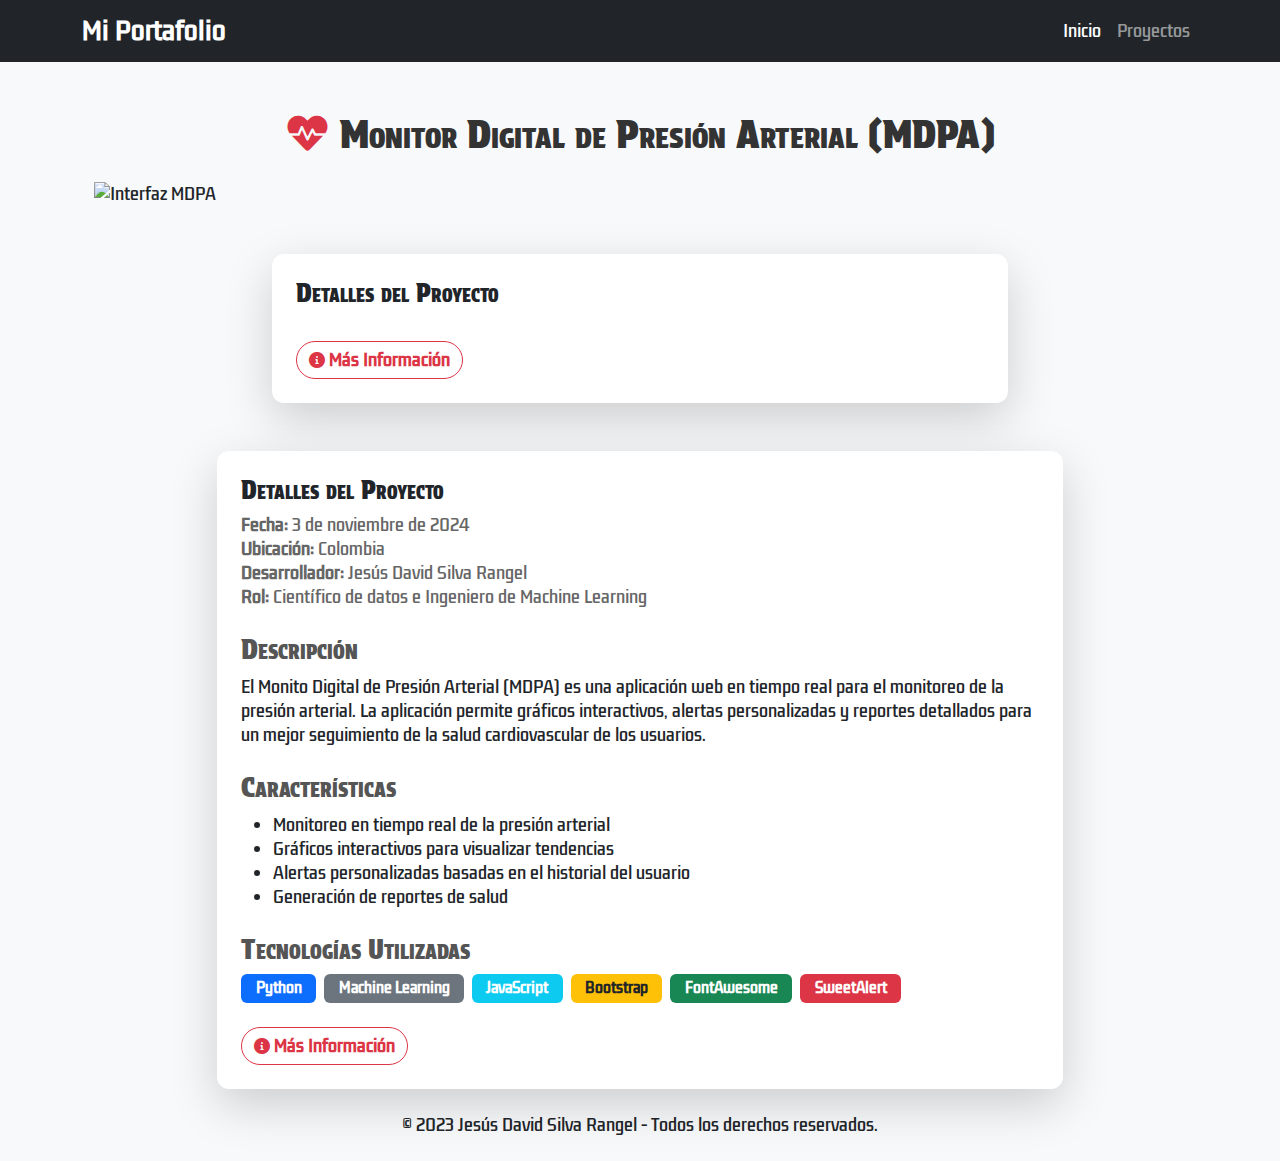
==== projects-details/index.html @ 87656264 "si" ====
<!DOCTYPE html>
<html lang="es">
<head>
    <meta charset="UTF-8">
    <meta name="viewport" content="width=device-width, initial-scale=1.0">
    <title>Monitor Digital de Presión Arterial (MDPA) - Detalles del Proyecto</title>
    <!-- Bootstrap CSS -->
    <link href="https://cdnjs.cloudflare.com/ajax/libs/bootstrap/5.3.0/css/bootstrap.min.css" rel="stylesheet">
    <!-- FontAwesome CSS -->
    <link rel="stylesheet" href="https://cdnjs.cloudflare.com/ajax/libs/font-awesome/6.0.0/css/all.min.css">
    <!-- SweetAlert2 CSS -->
    <link rel="stylesheet" href="https://cdn.jsdelivr.net/npm/sweetalert2@11.7.1/dist/sweetalert2.min.css">
    <!-- Custom CSS -->
    <link rel="stylesheet" href="style.css">
</head>
<body data-theme="default" class="loaded">

<!-- Navbar -->
<nav class="navbar navbar-expand-lg navbar-dark bg-dark">
    <div class="container">
        <a class="navbar-brand" href="#">Mi Portafolio</a>
        <button class="navbar-toggler" type="button" data-bs-toggle="collapse" data-bs-target="#navbarNav" aria-controls="navbarNav" aria-expanded="false" aria-label="Toggle navigation">
            <span class="navbar-toggler-icon"></span>
        </button>
        <div class="collapse navbar-collapse" id="navbarNav">
            <ul class="navbar-nav ms-auto">
                <li class="nav-item">
                    <a class="nav-link active" href="index.html">Inicio</a>
                </li>
                <li class="nav-item">
                    <a class="nav-link" href="projects.html">Proyectos</a>
                </li>
            </ul>
        </div>
    </div>
</nav>

<!-- Project Details -->
<section class="project-details py-5">
    <div class="container">
        <h1 class="text-center mb-4"><i class="fa fa-heartbeat text-danger"></i> Monitor Digital de Presión Arterial (MDPA)</h1>

         <!-- Carousel for Images and Videos -->
       <!-- Imágenes sin carrusel -->
<div class="container mt-4">
    <img src="/workspaces/web-personal/projects-details/p1v.png" class="img-fluid mb-4" alt="Interfaz MDPA">
</div>

        <!-- Project Info -->
        <div class="row mt-4">
            <div class="col-md-8 mx-auto" data-aos="fade-up">
                <div class="card shadow-lg border-0">
                    <div class="card-body p-4">
                        <h2 class="card-title">Detalles del Proyecto</h2>
                        <!-- Información del proyecto aquí -->
                        <button id="learnMoreBtn" class="btn btn-outline-danger mt-4"><i class="fa fa-info-circle"></i> Más Información</button>
                    </div>
                </div>
            </div>
        </div>
    </div>
</section>
        
        <!-- Project Info -->
        <div class="row">
            <div class="col-md-8 mx-auto">
                <div class="card shadow-lg border-0">
                    <div class="card-body p-4">
                        <h2 class="card-title">Detalles del Proyecto</h2>
                        <ul class="list-unstyled">
                            <li><strong>Fecha:</strong> 3 de noviembre de 2024</li>
                            <li><strong>Ubicación:</strong> Colombia</li>
                            <li><strong>Desarrollador:</strong> Jesús David Silva Rangel</li>
                            <li><strong>Rol:</strong> Científico de datos e Ingeniero de Machine Learning</li>
                        </ul>

                        <h3 class="mt-4">Descripción</h3>
                        <p>El Monito Digital de Presión Arterial (MDPA) es una aplicación web en tiempo real para el monitoreo de la presión arterial. La aplicación permite gráficos interactivos, alertas personalizadas y reportes detallados para un mejor seguimiento de la salud cardiovascular de los usuarios.</p>

                        <h3 class="mt-4">Características</h3>
                        <ul>
                            <li>Monitoreo en tiempo real de la presión arterial</li>
                            <li>Gráficos interactivos para visualizar tendencias</li>
                            <li>Alertas personalizadas basadas en el historial del usuario</li>
                            <li>Generación de reportes de salud</li>
                        </ul>

                        <h3 class="mt-4">Tecnologías Utilizadas</h3>
                        <div class="d-flex gap-2">
                            <span class="badge bg-primary">Python</span>
                            <span class="badge bg-secondary">Machine Learning</span>
                            <span class="badge bg-info">JavaScript</span>
                            <span class="badge bg-warning text-dark">Bootstrap</span>
                            <span class="badge bg-success">FontAwesome</span>
                            <span class="badge bg-danger">SweetAlert</span>
                        </div>

                        <!-- SweetAlert Button -->
                        <div class="mt-4">
                            <button id="learnMoreBtn" class="btn btn-outline-danger"><i class="fa fa-info-circle"></i> Más Información</button>
                        </div>
                    </div>
                </div>
            </div>
        </div>
    </div>
</section>
<!-- Footer -->
<footer class="text-center py-4 bg-light">
    <p class="mb-0">&copy; 2023 Jesús David Silva Rangel - Todos los derechos reservados.</p>
</footer>

<!-- Bootstrap JS, SweetAlert2, y AOS JS -->
<script src="https://cdnjs.cloudflare.com/ajax/libs/bootstrap/5.3.0/js/bootstrap.bundle.min.js"></script>
<script src="https://cdn.jsdelivr.net/npm/sweetalert2@11.7.1/dist/sweetalert2.all.min.js"></script>
<script src="https://cdn.jsdelivr.net/npm/aos@2.3.1/dist/aos.js"></script>
<script src="script.js"></script>
</body>
</html>
---- projects-details/style.css ----
@import url('https://fonts.googleapis.com/css2?family=Adamina&family=Alegreya+SC:ital,wght@0,400;0,500;0,700;0,800;0,900;1,400;1,500;1,700;1,800;1,900&family=Aleo:ital,wght@0,100..900;1,100..900&family=Alice&family=Amethysta&family=Antic+Slab&family=Arbutus+Slab&family=Arvo:ital,wght@0,400;0,700;1,400;1,700&family=Average&family=Averia+Serif+Libre:ital,wght@0,300;0,400;0,700;1,300;1,400;1,700&family=Baskervville:ital@0;1&family=Belgrano&family=Besley:ital,wght@0,400..900;1,400..900&family=BioRhyme:wght@200..800&family=Bitter:ital,wght@0,100..900;1,100..900&family=Brawler:wght@400;700&family=Bree+Serif&family=Brygada+1918:ital,wght@0,400..700;1,400..700&family=Buenard:wght@400;700&family=Caladea:ital,wght@0,400;0,700;1,400;1,700&family=Corben:wght@400;700&family=Cutive&family=Domine:wght@400..700&family=EB+Garamond:ital,wght@0,400..800;1,400..800&family=Enriqueta:wght@400;500;600;700&family=Esteban&family=Faustina:ital,wght@0,300..800;1,300..800&family=Fjord+One&family=Fraunces:ital,opsz,wght@0,9..144,100..900;1,9..144,100..900&family=Gabriela&family=Gentium+Book+Plus:ital,wght@0,400;0,700;1,400;1,700&family=Graduate&family=Hahmlet:wght@100..900&family=Hanuman:wght@100;300;400;700;900&family=Hepta+Slab:wght@1..900&family=Inika:wght@400;700&family=Judson:ital,wght@0,400;0,700;1,400&family=Kadwa:wght@400;700&family=Kameron:wght@400..700&family=Karma:wght@300;400;500;600;700&family=Kiwi+Maru&family=Labrada:ital,wght@0,100..900;1,100..900&family=Ledger&family=Libre+Baskerville:ital,wght@0,400;0,700;1,400&family=Lusitana:wght@400;700&family=Lustria&family=Maitree:wght@200;300;400;500;600;700&family=Manuale:ital,wght@0,300..800;1,300..800&family=Mate+SC&family=Merriweather:ital,wght@0,300;0,400;0,700;0,900;1,300;1,400;1,700;1,900&family=Neuton:ital,wght@0,200;0,300;0,400;0,700;0,800;1,400&family=Newsreader:ital,opsz,wght@0,6..72,200..800;1,6..72,200..800&family=Noticia+Text:ital,wght@0,400;0,700;1,400;1,700&family=Ovo&family=PT+Serif+Caption:ital@0;1&family=Petrona:ital,wght@0,100..900;1,100..900&family=Poly:ital@0;1&family=Rhodium+Libre&family=Roboto+Serif:ital,opsz,wght@0,8..144,100..900;1,8..144,100..900&family=Roboto+Slab:wght@100..900&family=Rokkitt:ital,wght@0,100..900;1,100..900&family=Sanchez:ital@0;1&family=Slabo+13px&family=Slabo+27px&family=Vesper+Libre:wght@400;500;700;900&family=Zilla+Slab:ital,wght@0,300;0,400;0,500;0,600;0,700;1,300;1,400;1,500;1,600;1,700&display=swap');

 @import url('https://fonts.googleapis.com/css2?family=Wellfleet&display=swap');
 @import url('https://fonts.googleapis.com/css2?family=Della+Respira&display=swap');
 @import url('https://fonts.googleapis.com/css2?family=Della+Respira&family=Suez+One&display=swap');
 @import url('https://fonts.googleapis.com/css2?family=Patua+One&display=swap');
 @import url('https://fonts.googleapis.com/css2?family=PT+Serif:ital,wght@0,400;0,700;1,400;1,700&display=swap');
 @import url('https://fonts.googleapis.com/css2?family=Rhodium+Libre&display=swap');
 @import url('https://fonts.googleapis.com/css2?family=Kdam+Thmor+Pro&display=swap');
 @import url('https://fonts.googleapis.com/css2?family=BioRhyme:wght@200..800&family=Chakra+Petch:ital,wght@0,300;0,400;0,500;0,600;0,700;1,300;1,400;1,500;1,600;1,700&family=Coustard:wght@400;900&family=Cutive&family=Hepta+Slab:wght@1..900&family=Orbitron:wght@400..900&display=swap');
 @import url('https://fonts.googleapis.com/css2?family=IM+Fell+DW+Pica+SC&display=swap');
 @import url('https://fonts.googleapis.com/css2?family=Oldenburg&display=swap');
 @import url('https://fonts.googleapis.com/css2?family=Protest+Strike&display=swap');
 @import url('https://fonts.googleapis.com/css2?family=Kelly+Slab&display=swap');

body {
    font-family: 'Kdam Thmor Pro';
    background-color: #f8f9fa;
}

h1, h2, h3, h4, h5, h6 {
    font-family: 'Protest Strike';
    font-variant: small-caps;
}

.navbar-brand {
    font-weight: bold;
    font-size: 1.5rem;
}

.project-details h1 {
    color: #333;
}

.card {
    border-radius: 12px;
}

.card-title {
    font-size: 1.6rem;
    color: #212529;
}

.btn-outline-danger {
    border-radius: 20px;
    font-weight: bold;
}

h3 {
    color: #555;
}

ul.list-unstyled li {
    font-size: 1rem;
    color: #666;
}

.badge {
    font-size: 0.9rem;
    padding: 0.5em 1em;
}
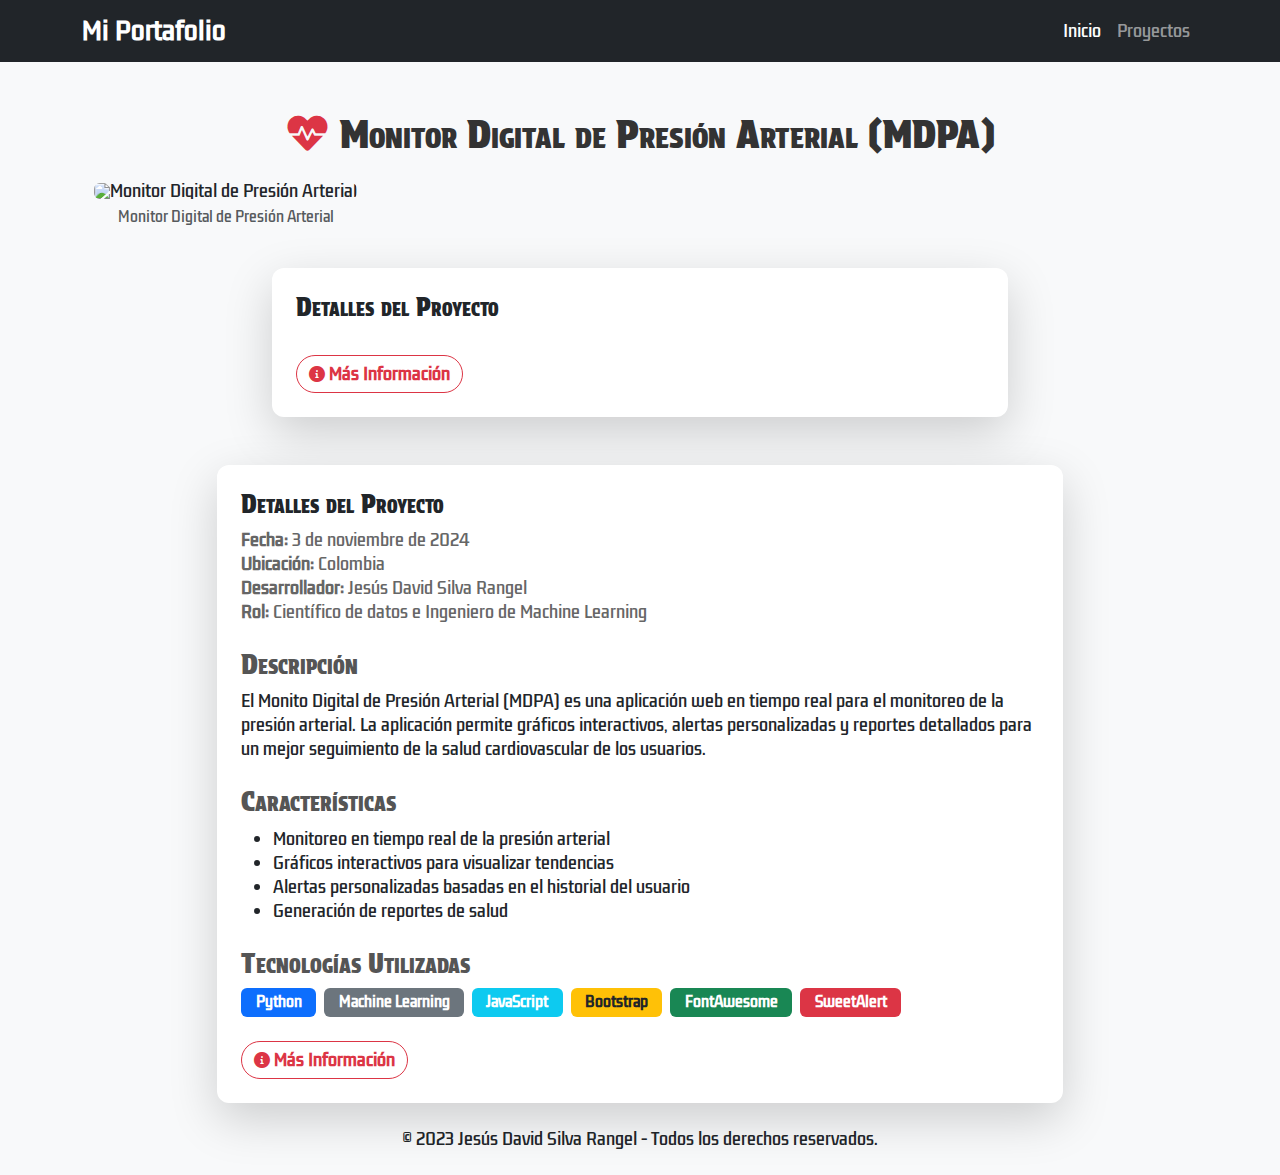
==== commit 6caaf5fe: "si" ====
--- a/projects-details/index.html
+++ b/projects-details/index.html
@@ -43,7 +43,9 @@
          <!-- Carousel for Images and Videos -->
        <!-- Imágenes sin carrusel -->
 <div class="container mt-4">
-    <img src="/workspaces/web-personal/projects-details/p1v.png" class="img-fluid mb-4" alt="Interfaz MDPA">
+    <figure class="figure">
+        <img src="/workspaces/web-personal/projects-details/img-IMC-Calculator.png" class="figure-img img-fluid rounded" alt="Monitor Digital de Presión Arterial">
+        <figcaption class="figure-caption text-center">Monitor Digital de Presión Arterial</figcaption>
 </div>
 
         <!-- Project Info -->
